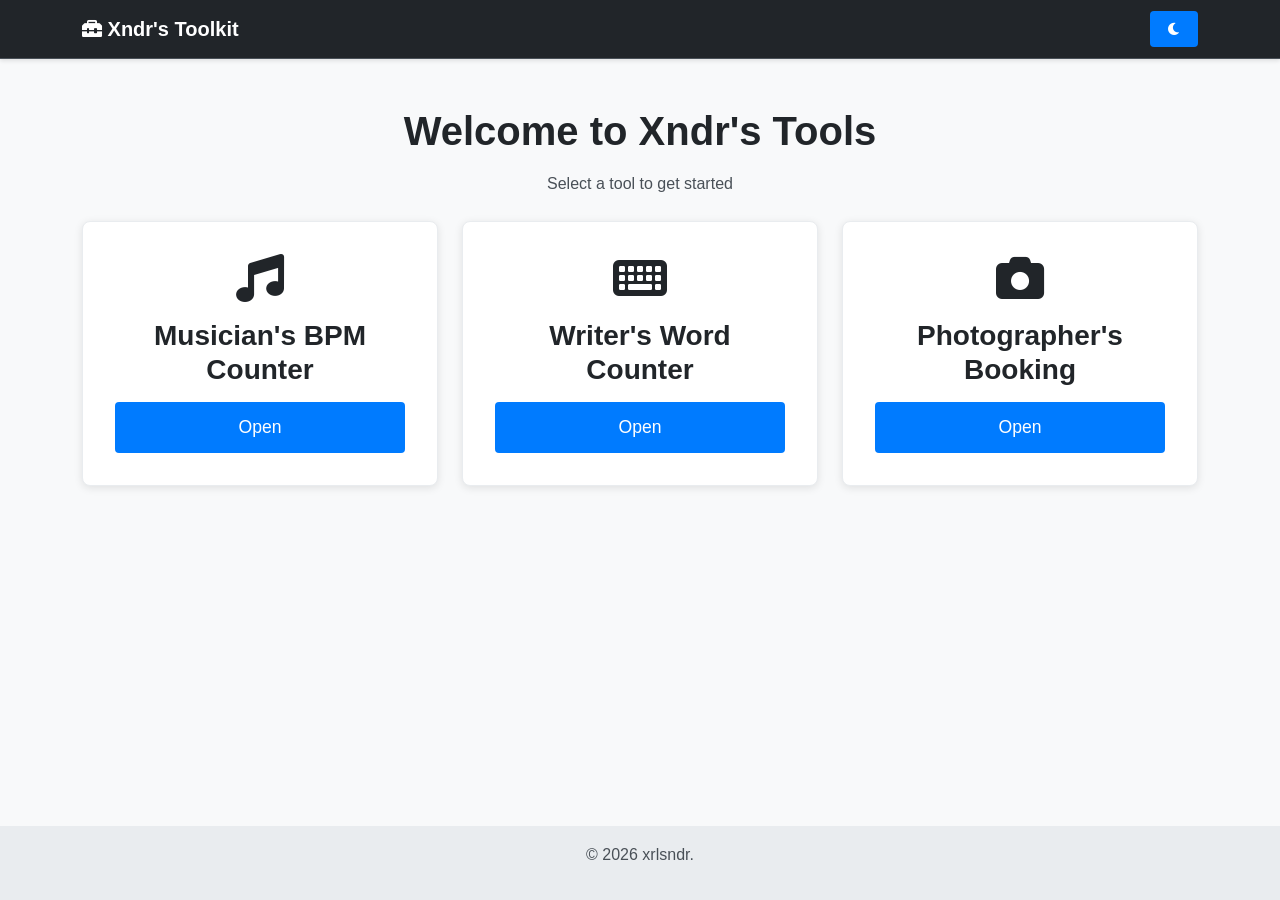
==== index.html @ 151930f9 "Added HTML files" ====
﻿<!DOCTYPE html>
<html lang="en">
<head>
<meta charset="UTF-8">
<title>Xndr's Toolkit</title>
<meta name="viewport" content="width=device-width, initial-scale=1.0">

<link href="https://cdn.jsdelivr.net/npm/bootstrap@5.3.0/dist/css/bootstrap.min.css" rel="stylesheet">
<link rel="stylesheet" href="https://cdnjs.cloudflare.com/ajax/libs/font-awesome/6.0.0/css/all.min.css">

<style>
html, body {
    height: 100%;
}
body {
    display: flex;
    flex-direction: column;
    min-height: 100%;
    font-family: 'Segoe UI', Tahoma, Geneva, Verdana, sans-serif;
    background-color: #f8f9fa;
    color: #212529;
    margin: 0;
    padding: 0;
    line-height: 1.6;
    transition: opacity 0.3s ease, background-color 0.3s ease, color 0.3s ease;
    opacity: 1;
}

body.fade-out {
    opacity: 0;
}

body.dark-mode {
    background-color: #212529;
    color: #f8f9fa;
}

/* NAVBAR */
.navbar {
    background-color: #343a40;
    box-shadow: 0 2px 4px rgba(0,0,0,0.1);
    border-bottom: 1px solid #495057;
    transition: background-color 0.3s ease, border-color 0.3s ease;
}

body.dark-mode .navbar {
    background-color: #343a40;
    border-bottom: 1px solid #495057;
}

.navbar-brand {
    font-weight: 600;
    font-size: 1.25rem;
    color: #ffffff;
    transition: color 0.3s ease;
}

/* CARD */
.card-custom {
    background-color: #ffffff;
    padding: 2rem;
    border-radius: 8px;
    box-shadow: 0 2px 8px rgba(0,0,0,0.1);
    border: 1px solid #e9ecef;
    transition: background-color 0.3s ease, border-color 0.3s ease, box-shadow 0.3s ease;
}

body.dark-mode .card-custom {
    background-color: #343a40;
    border-color: #495057;
    box-shadow: 0 2px 8px rgba(0,0,0,0.3);
}

/* BUTTONS */
.btn-custom {
    width: 100%;
    padding: 1rem;
    margin-top: 10px;
    font-size: 1.1rem;
    border-radius: 8px;
    transition: 0.3s;
}

.btn-custom:hover {
    transform: scale(1.05);
}

.nav-icon-btn {
    width: 36px;
    height: 36px;
    padding: 0;
    display: inline-flex;
    justify-content: center;
    align-items: center;
}

.btn {
    background-color: #007bff;
    color: #ffffff;
    border: none;
    border-radius: 4px;
    padding: 0.75rem 1.5rem;
    font-weight: 500;
    cursor: pointer;
    transition: background-color 0.2s ease;
}

.btn:hover {
    background-color: #0056b3;
}

body.dark-mode .btn {
    background-color: #0d6efd;
}

body.dark-mode .btn:hover {
    background-color: #0b5ed7;
}

/* TEXT */
h1, h2, h3 {
    color: #212529;
    margin-bottom: 1rem;
    font-weight: 600;
    transition: color 0.3s ease;
}

body.dark-mode h1, body.dark-mode h2, body.dark-mode h3 {
    color: #f8f9fa;
}

p, label {
    color: #495057;
    transition: color 0.3s ease;
}

body.dark-mode p, body.dark-mode label {
    color: #adb5bd;
}

/* FOOTER */
footer {
    text-align: center;
    padding: 1rem;
    background-color: #e9ecef;
    color: #6c757d;
    margin-top: 2rem;
    transition: background-color 0.3s ease, color 0.3s ease;
}

body.dark-mode footer {
    background-color: #343a40;
    color: #adb5bd;
}

/* RESPONSIVE */
@media (max-width: 768px) {
    .row {
        flex-direction: column;
    }

    .card-custom {
        padding: 1.5rem;
    }
}
</style>
</head>

<body>

<nav class="navbar navbar-dark bg-dark">
<div class="container d-flex justify-content-between align-items-center">
    <span class="navbar-brand"><i class="fas fa-toolbox"></i> Xndr's Toolkit</span>
    <div class="d-flex gap-2 align-items-center">
        <button onclick="toggleDarkMode()" class="btn btn-outline-light btn-sm nav-icon-btn" aria-label="Toggle dark mode"><i class="fas fa-moon"></i></button>
    </div>
</div>
</nav>

<section class="p-5 text-center">
<h1>Welcome to Xndr's Tools </h1>
<p>Select a tool to get started</p>

<div class="container mt-4">
<div class="row g-4 justify-content-center">

<!-- WEBSITE 1 -->
<div class="col-md-4">
<div class="card-custom text-center">
<i class="fas fa-music fa-3x"></i>
<h3 class="mt-3">Musician's BPM Counter</h3>
<a href="websites/metronome.html" class="btn btn-primary btn-custom page-link">Open</a>
</div>
</div>

<!-- WEBSITE 2 -->
<div class="col-md-4">
<div class="card-custom text-center">
<i class="fas fa-keyboard fa-3x"></i>
<h3 class="mt-3">Writer's Word Counter</h3>
<a href="websites/wordcount.html" class="btn btn-success btn-custom page-link">Open</a>
</div>
</div>

<!-- WEBSITE 3 -->
<div class="col-md-4">
<div class="card-custom text-center">
<i class="fas fa-camera fa-3x"></i>
<h3 class="mt-3">Photographer's Booking</h3>
<a href="websites/booking.html" class="btn btn-warning btn-custom page-link">Open</a>
</div>
</div>

</div>
</div>
</section>

<footer>
<p>&copy; 2026 xrlsndr.</p>
</footer>

<style>
footer {
    margin-top: auto;
}
</style>

<script>
function toggleDarkMode() {
    document.body.classList.toggle("dark-mode");
}

function setupPageTransition() {
    document.querySelectorAll('a.page-link').forEach(link => {
        const href = link.getAttribute('href');
        if (!href || href.startsWith('#')) return;
        link.addEventListener('click', function(event) {
            event.preventDefault();
            document.body.classList.add('fade-out');
            setTimeout(() => window.location.href = href, 300);
        });
    });
}

window.addEventListener('DOMContentLoaded', setupPageTransition);
</script>

</body>
</html>
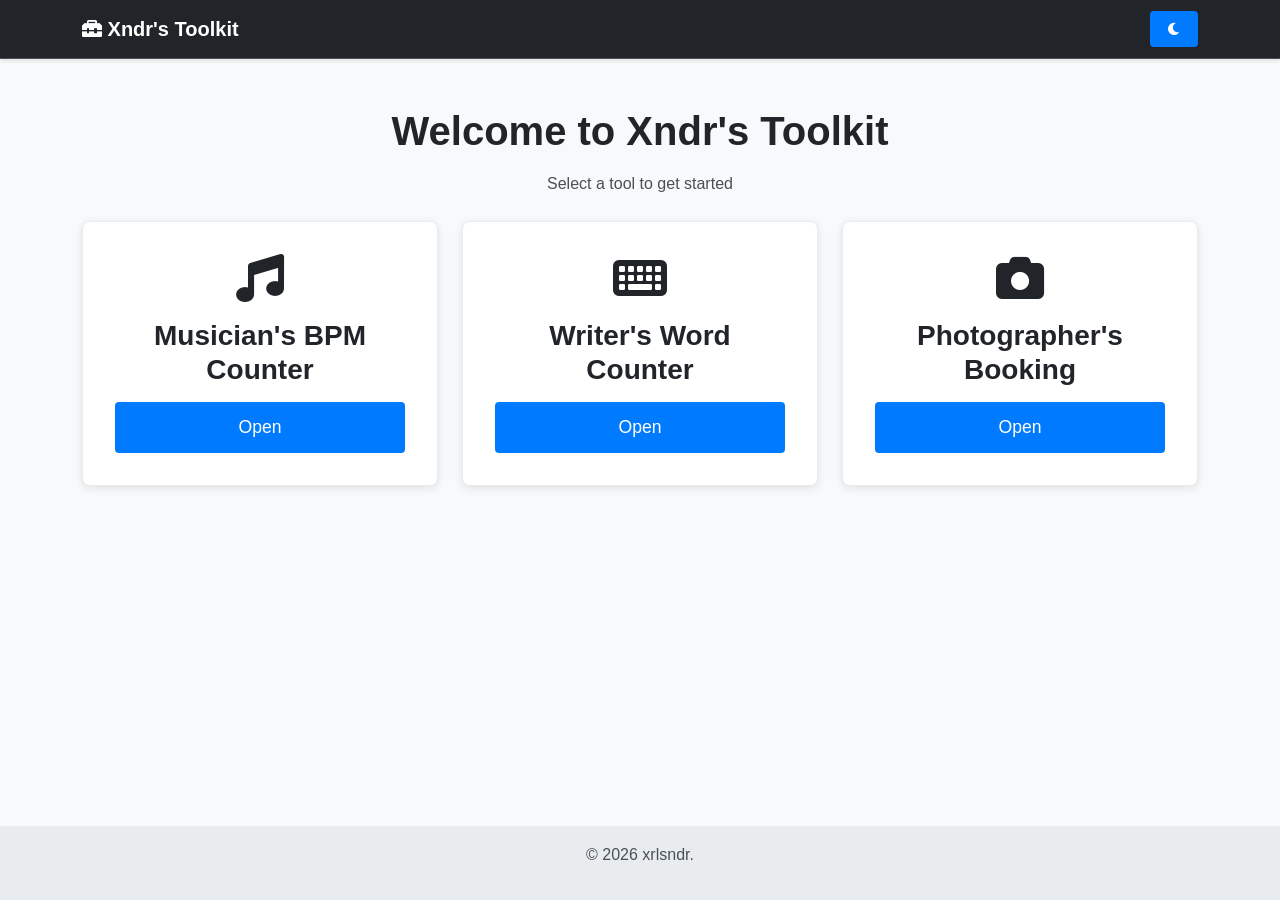
==== commit 676fa7ef: "Update index.html" ====
--- a/index.html
+++ b/index.html
@@ -178,7 +178,7 @@
 </nav>
 
 <section class="p-5 text-center">
-<h1>Welcome to Xndr's Tools </h1>
+<h1>Welcome to Xndr's Toolkit </h1>
 <p>Select a tool to get started</p>
 
 <div class="container mt-4">
@@ -189,7 +189,7 @@
 <div class="card-custom text-center">
 <i class="fas fa-music fa-3x"></i>
 <h3 class="mt-3">Musician's BPM Counter</h3>
-<a href="websites/metronome.html" class="btn btn-primary btn-custom page-link">Open</a>
+<a href="metronome.html" class="btn btn-primary btn-custom page-link">Open</a>
 </div>
 </div>
 
@@ -198,7 +198,7 @@
 <div class="card-custom text-center">
 <i class="fas fa-keyboard fa-3x"></i>
 <h3 class="mt-3">Writer's Word Counter</h3>
-<a href="websites/wordcount.html" class="btn btn-success btn-custom page-link">Open</a>
+<a href="wordcount.html" class="btn btn-success btn-custom page-link">Open</a>
 </div>
 </div>
 
@@ -207,7 +207,7 @@
 <div class="card-custom text-center">
 <i class="fas fa-camera fa-3x"></i>
 <h3 class="mt-3">Photographer's Booking</h3>
-<a href="websites/booking.html" class="btn btn-warning btn-custom page-link">Open</a>
+<a href="booking.html" class="btn btn-warning btn-custom page-link">Open</a>
 </div>
 </div>
 
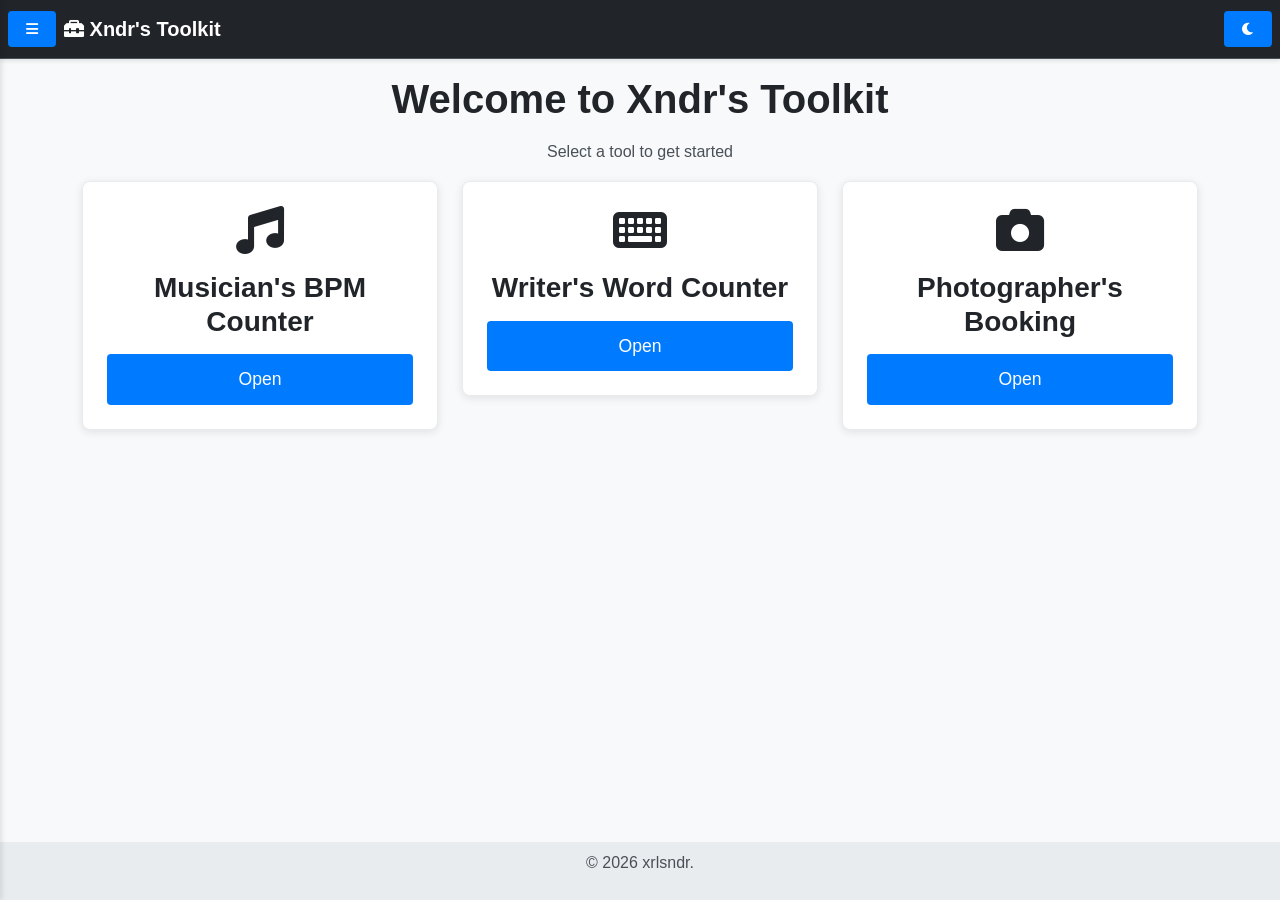
==== commit dfd8a77a: "Add files via upload" ====
--- a/index.html
+++ b/index.html
@@ -7,161 +7,11 @@
 
 <link href="https://cdn.jsdelivr.net/npm/bootstrap@5.3.0/dist/css/bootstrap.min.css" rel="stylesheet">
 <link rel="stylesheet" href="https://cdnjs.cloudflare.com/ajax/libs/font-awesome/6.0.0/css/all.min.css">
+<link rel="stylesheet" href="styles.css">
 
 <style>
-html, body {
-    height: 100%;
-}
-body {
-    display: flex;
-    flex-direction: column;
-    min-height: 100%;
-    font-family: 'Segoe UI', Tahoma, Geneva, Verdana, sans-serif;
-    background-color: #f8f9fa;
-    color: #212529;
-    margin: 0;
-    padding: 0;
-    line-height: 1.6;
-    transition: opacity 0.3s ease, background-color 0.3s ease, color 0.3s ease;
-    opacity: 1;
-}
-
-body.fade-out {
-    opacity: 0;
-}
-
-body.dark-mode {
-    background-color: #212529;
-    color: #f8f9fa;
-}
-
-/* NAVBAR */
-.navbar {
-    background-color: #343a40;
-    box-shadow: 0 2px 4px rgba(0,0,0,0.1);
-    border-bottom: 1px solid #495057;
-    transition: background-color 0.3s ease, border-color 0.3s ease;
-}
-
-body.dark-mode .navbar {
-    background-color: #343a40;
-    border-bottom: 1px solid #495057;
-}
-
-.navbar-brand {
-    font-weight: 600;
-    font-size: 1.25rem;
-    color: #ffffff;
-    transition: color 0.3s ease;
-}
-
-/* CARD */
-.card-custom {
-    background-color: #ffffff;
-    padding: 2rem;
-    border-radius: 8px;
-    box-shadow: 0 2px 8px rgba(0,0,0,0.1);
-    border: 1px solid #e9ecef;
-    transition: background-color 0.3s ease, border-color 0.3s ease, box-shadow 0.3s ease;
-}
-
-body.dark-mode .card-custom {
-    background-color: #343a40;
-    border-color: #495057;
-    box-shadow: 0 2px 8px rgba(0,0,0,0.3);
-}
-
-/* BUTTONS */
-.btn-custom {
-    width: 100%;
-    padding: 1rem;
-    margin-top: 10px;
-    font-size: 1.1rem;
-    border-radius: 8px;
-    transition: 0.3s;
-}
-
-.btn-custom:hover {
-    transform: scale(1.05);
-}
-
-.nav-icon-btn {
-    width: 36px;
-    height: 36px;
-    padding: 0;
-    display: inline-flex;
-    justify-content: center;
-    align-items: center;
-}
-
-.btn {
-    background-color: #007bff;
-    color: #ffffff;
-    border: none;
-    border-radius: 4px;
-    padding: 0.75rem 1.5rem;
-    font-weight: 500;
-    cursor: pointer;
-    transition: background-color 0.2s ease;
-}
-
-.btn:hover {
-    background-color: #0056b3;
-}
-
-body.dark-mode .btn {
-    background-color: #0d6efd;
-}
-
-body.dark-mode .btn:hover {
-    background-color: #0b5ed7;
-}
-
-/* TEXT */
-h1, h2, h3 {
-    color: #212529;
-    margin-bottom: 1rem;
-    font-weight: 600;
-    transition: color 0.3s ease;
-}
-
-body.dark-mode h1, body.dark-mode h2, body.dark-mode h3 {
-    color: #f8f9fa;
-}
-
-p, label {
-    color: #495057;
-    transition: color 0.3s ease;
-}
-
-body.dark-mode p, body.dark-mode label {
-    color: #adb5bd;
-}
-
-/* FOOTER */
 footer {
-    text-align: center;
-    padding: 1rem;
-    background-color: #e9ecef;
-    color: #6c757d;
-    margin-top: 2rem;
-    transition: background-color 0.3s ease, color 0.3s ease;
-}
-
-body.dark-mode footer {
-    background-color: #343a40;
-    color: #adb5bd;
-}
-
-/* RESPONSIVE */
-@media (max-width: 768px) {
-    .row {
-        flex-direction: column;
-    }
-
-    .card-custom {
-        padding: 1.5rem;
-    }
+    margin-top: auto;
 }
 </style>
 </head>
@@ -169,19 +19,20 @@
 <body>
 
 <nav class="navbar navbar-dark bg-dark">
-<div class="container d-flex justify-content-between align-items-center">
+<div class="container-fluid d-flex align-items-center px-2">
+    <button onclick="toggleSidebar()" class="btn btn-outline-light btn-sm nav-icon-btn me-2" aria-label="Open sidebar"><i class="fas fa-bars"></i></button>
     <span class="navbar-brand"><i class="fas fa-toolbox"></i> Xndr's Toolkit</span>
-    <div class="d-flex gap-2 align-items-center">
+    <div class="d-flex gap-1 align-items-center ms-auto">
         <button onclick="toggleDarkMode()" class="btn btn-outline-light btn-sm nav-icon-btn" aria-label="Toggle dark mode"><i class="fas fa-moon"></i></button>
     </div>
 </div>
 </nav>
 
-<section class="p-5 text-center">
+<section class="p-3 text-center">
 <h1>Welcome to Xndr's Toolkit </h1>
 <p>Select a tool to get started</p>
 
-<div class="container mt-4">
+<div class="container mt-2">
 <div class="row g-4 justify-content-center">
 
 <!-- WEBSITE 1 -->
@@ -226,24 +77,62 @@
 </style>
 
 <script>
+/* ===== DARK MODE ===== */
+function initializeDarkMode() {
+    const isDarkMode = localStorage.getItem('darkMode') === 'enabled';
+    if (isDarkMode) {
+        document.body.classList.add('dark-mode');
+    }
+}
+
 function toggleDarkMode() {
     document.body.classList.toggle("dark-mode");
+    const isDarkMode = document.body.classList.contains('dark-mode');
+    localStorage.setItem('darkMode', isDarkMode ? 'enabled' : 'disabled');
 }
 
+/* ===== SIDEBAR ===== */
+function toggleSidebar() {
+    const sidebar = document.getElementById('sidebar');
+    const overlay = document.getElementById('sidebar-overlay');
+    const body = document.body;
+    
+    sidebar.classList.toggle('open');
+    overlay.classList.toggle('open');
+    body.classList.toggle('sidebar-open');
+}
+
+/* ===== PAGE TRANSITIONS ===== */
 function setupPageTransition() {
     document.querySelectorAll('a.page-link').forEach(link => {
         const href = link.getAttribute('href');
         if (!href || href.startsWith('#')) return;
         link.addEventListener('click', function(event) {
             event.preventDefault();
+            toggleSidebar(); // Close sidebar first
             document.body.classList.add('fade-out');
             setTimeout(() => window.location.href = href, 300);
         });
     });
 }
 
-window.addEventListener('DOMContentLoaded', setupPageTransition);
+window.addEventListener('DOMContentLoaded', () => {
+    initializeDarkMode();
+    setupPageTransition();
+    document.getElementById('sidebar-overlay').addEventListener('click', toggleSidebar);
+});
 </script>
+
+<div id="sidebar" class="sidebar">
+    <button onclick="toggleSidebar()" class="close-btn">&times;</button>
+    <ul class="sidebar-menu">
+        <li><a href="metronome.html" class="page-link"><i class="fas fa-music"></i> Metronome</a></li>
+        <li><a href="wordcount.html" class="page-link"><i class="fas fa-keyboard"></i> Word Counter</a></li>
+        <li><a href="booking.html" class="page-link"><i class="fas fa-camera"></i> Booking</a></li>
+    </ul>
+</div>
+
+<div id="sidebar-overlay" class="sidebar-overlay"></div>
 
 </body>
 </html>
--- a/styles.css
+++ b/styles.css
@@ -0,0 +1,272 @@
+/* ===== LAYOUT ===== */
+html, body {
+    height: 100%;
+}
+
+body {
+    display: flex;
+    flex-direction: column;
+    min-height: 100%;
+    font-family: 'Segoe UI', Tahoma, Geneva, Verdana, sans-serif;
+    background-color: #f8f9fa;
+    color: #212529;
+    margin: 0;
+    padding: 0;
+    line-height: 1.6;
+    transition: opacity 0.3s ease, background-color 0.3s ease, color 0.3s ease;
+    opacity: 1;
+}
+
+body.fade-out {
+    opacity: 0;
+}
+
+body.dark-mode {
+    background-color: #212529;
+    color: #f8f9fa;
+}
+
+/* ===== NAVBAR ===== */
+.navbar {
+    background-color: #343a40;
+    box-shadow: 0 2px 4px rgba(0,0,0,0.1);
+    border-bottom: 1px solid #495057;
+    transition: background-color 0.3s ease, border-color 0.3s ease;
+}
+
+body.dark-mode .navbar {
+    background-color: #343a40;
+    border-bottom: 1px solid #495057;
+}
+
+.navbar-brand {
+    font-weight: 600;
+    font-size: 1.25rem;
+    color: #ffffff;
+    transition: color 0.3s ease;
+}
+
+/* ===== CARDS ===== */
+.card-custom {
+    background-color: #ffffff;
+    padding: 1.5rem;
+    border-radius: 8px;
+    box-shadow: 0 2px 8px rgba(0,0,0,0.1);
+    border: 1px solid #e9ecef;
+    transition: background-color 0.3s ease, border-color 0.3s ease, box-shadow 0.3s ease;
+}
+
+body.dark-mode .card-custom {
+    background-color: #343a40;
+    border-color: #495057;
+    box-shadow: 0 2px 8px rgba(0,0,0,0.3);
+}
+
+/* ===== BUTTONS ===== */
+.btn-custom {
+    width: 100%;
+    padding: 1rem;
+    margin-top: 10px;
+    font-size: 1.1rem;
+    border-radius: 8px;
+    transition: 0.3s;
+}
+
+.btn-custom:hover {
+    transform: scale(1.05);
+}
+
+.nav-icon-btn {
+    width: 36px;
+    height: 36px;
+    padding: 0;
+    display: inline-flex;
+    justify-content: center;
+    align-items: center;
+}
+
+.btn {
+    background-color: #007bff;
+    color: #ffffff;
+    border: none;
+    border-radius: 4px;
+    padding: 0.75rem 1.5rem;
+    font-weight: 500;
+    cursor: pointer;
+    transition: background-color 0.2s ease;
+}
+
+.btn:hover {
+    background-color: #0056b3;
+}
+
+body.dark-mode .btn {
+    background-color: #0d6efd;
+}
+
+body.dark-mode .btn:hover {
+    background-color: #0b5ed7;
+}
+
+/* ===== TEXT ===== */
+h1, h2, h3 {
+    color: #212529;
+    margin-bottom: 1rem;
+    font-weight: 600;
+    transition: color 0.3s ease;
+}
+
+body.dark-mode h1, body.dark-mode h2, body.dark-mode h3 {
+    color: #f8f9fa;
+}
+
+p, label {
+    color: #495057;
+    transition: color 0.3s ease;
+}
+
+body.dark-mode p, body.dark-mode label {
+    color: #adb5bd;
+}
+
+/* ===== FOOTER ===== */
+footer {
+    text-align: center;
+    padding: 0.5rem;
+    background-color: #e9ecef;
+    color: #6c757d;
+    margin-top: 1rem;
+    transition: background-color 0.3s ease, color 0.3s ease;
+}
+
+body.dark-mode footer {
+    background-color: #343a40;
+    color: #adb5bd;
+}
+
+/* ===== SIDEBAR ===== */
+body.sidebar-open {
+    transform: translateX(200px);
+    transition: transform 0.3s ease;
+    overflow: hidden;
+    pointer-events: none;
+}
+
+.sidebar-overlay {
+    position: fixed;
+    top: 0;
+    left: 0;
+    width: 100%;
+    height: 100%;
+    background-color: rgba(0,0,0,0.5);
+    z-index: 999;
+    opacity: 0;
+    visibility: hidden;
+    transition: opacity 0.3s ease, visibility 0.3s ease;
+    pointer-events: auto;
+}
+
+.sidebar-overlay.open {
+    opacity: 1;
+    visibility: visible;
+}
+
+.sidebar {
+    position: fixed;
+    top: 0;
+    left: -200px;
+    width: 200px;
+    height: 100%;
+    background-color: #ffffff;
+    box-shadow: 2px 0 5px rgba(0,0,0,0.1);
+    transition: left 0.3s ease;
+    z-index: 1000;
+    padding: 0.5rem;
+    border-right: 1px solid #e9ecef;
+    pointer-events: auto;
+}
+
+body.dark-mode .sidebar {
+    background-color: #343a40;
+    border-right-color: #495057;
+    box-shadow: 2px 0 5px rgba(0,0,0,0.3);
+}
+
+.sidebar.open {
+    left: 0;
+}
+
+.close-btn {
+    background: none;
+    border: none;
+    font-size: 1.5rem;
+    cursor: pointer;
+    color: #6c757d;
+    transition: color 0.3s ease;
+    position: absolute;
+    top: 0.5rem;
+    right: 0.5rem;
+    z-index: 1001;
+    width: 30px;
+    height: 30px;
+    display: flex;
+    align-items: center;
+    justify-content: center;
+}
+
+body.dark-mode .close-btn {
+    color: #adb5bd;
+}
+
+.close-btn:hover {
+    color: #495057;
+}
+
+body.dark-mode .close-btn:hover {
+    color: #f8f9fa;
+}
+
+.sidebar-menu {
+    list-style: none;
+    padding: 0.5rem 0;
+    margin: 2rem 0 0 0;
+}
+
+.sidebar-menu li {
+    margin-bottom: 0.25rem;
+}
+
+.sidebar-menu a {
+    display: block;
+    padding: 0.5rem 0.75rem;
+    text-decoration: none;
+    color: #495057;
+    border-radius: 4px;
+    transition: background-color 0.3s ease, color 0.3s ease;
+    font-size: 0.9rem;
+}
+
+.sidebar-menu a:hover {
+    background-color: #f8f9fa;
+    color: #212529;
+}
+
+body.dark-mode .sidebar-menu a {
+    color: #adb5bd;
+}
+
+body.dark-mode .sidebar-menu a:hover {
+    background-color: #495057;
+    color: #f8f9fa;
+}
+
+/* ===== RESPONSIVE ===== */
+@media (max-width: 768px) {
+    .row {
+        flex-direction: column;
+    }
+
+    .card-custom {
+        padding: 1.5rem;
+    }
+}
